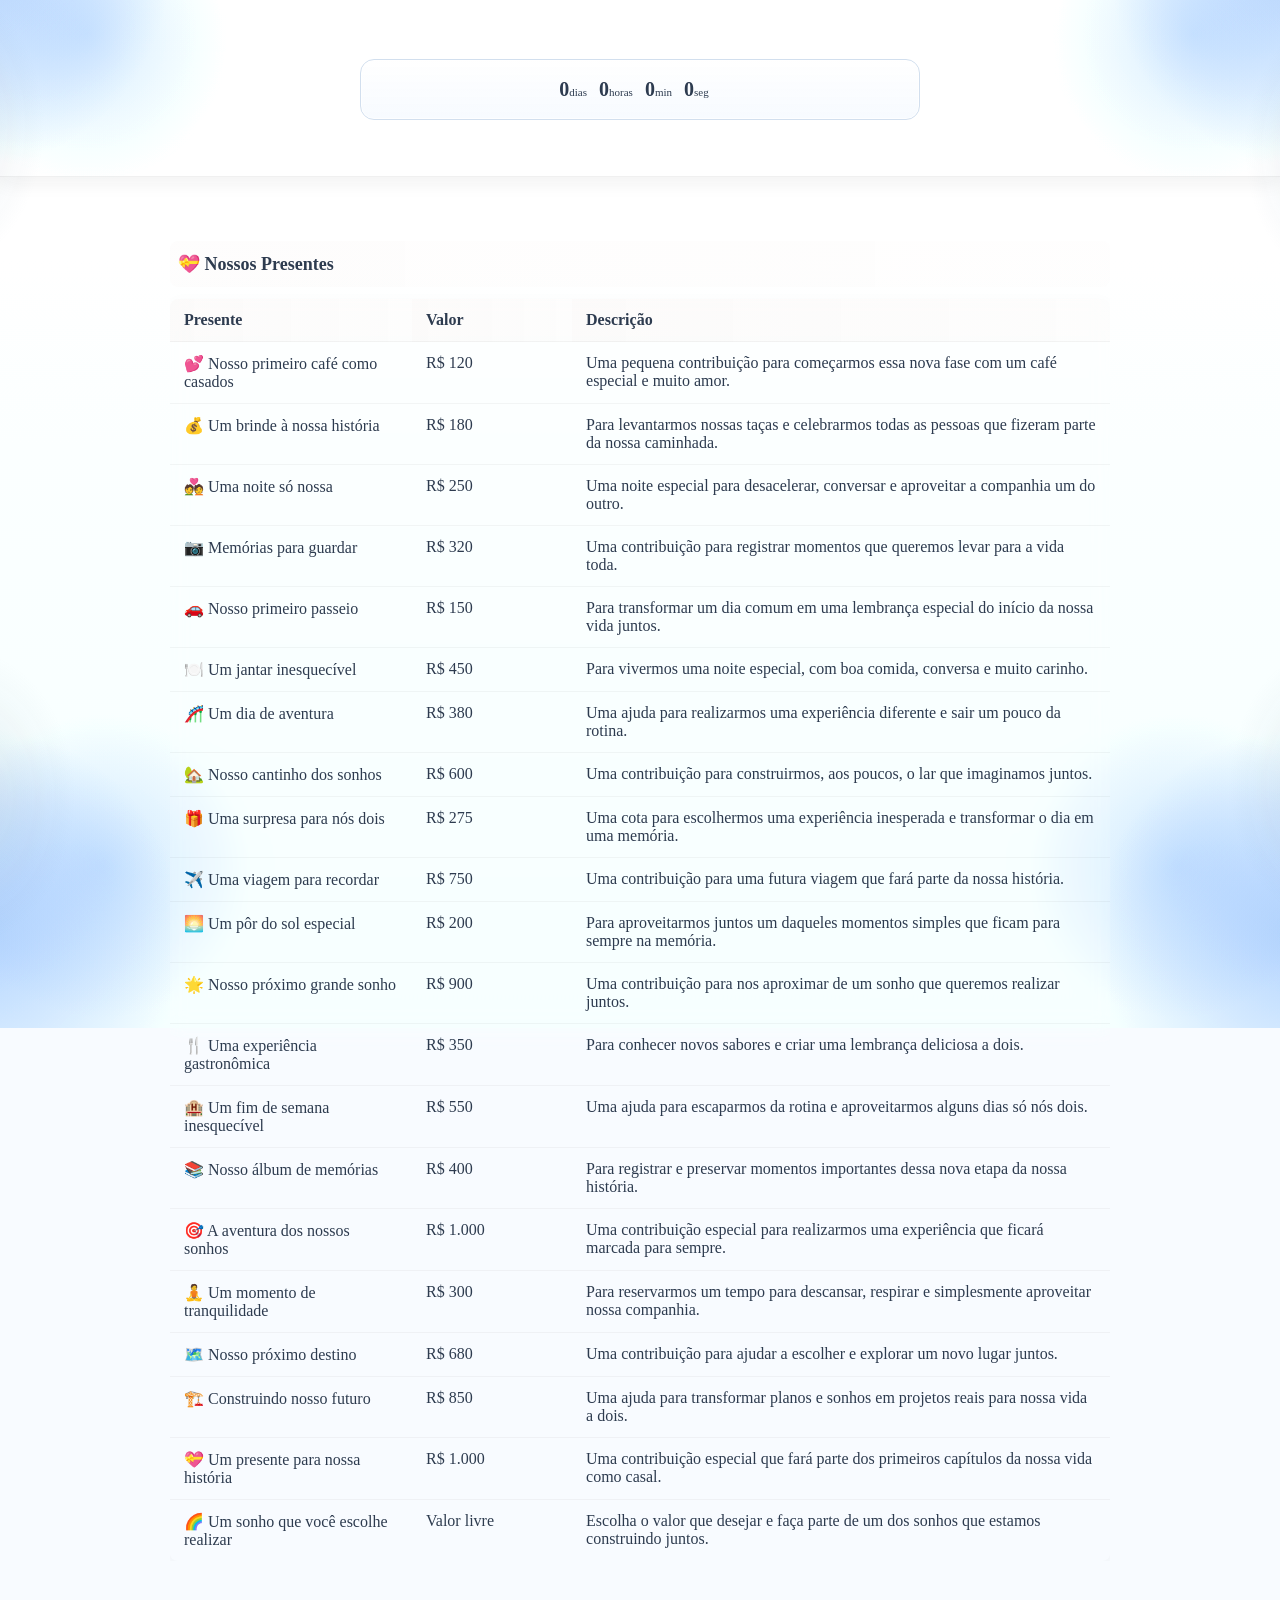
==== lista-de-presentes.html @ b3a72bfd "Add files via upload" ====
<!doctype html>
<html lang="pt-BR">
<head>
  <meta charset="utf-8">
  <meta name="viewport" content="width=device-width,initial-scale=1">
  <title>Lista de Presentes — Carlos &amp; Tatiane</title>
  <link rel="stylesheet" href="styles.css">
  <style>
    .gifts-wrap{ max-width:980px; margin:0 auto; padding:20px; }
    /* Fixed header at top (now fixed so it never leaves the screen) */
    header{ position:fixed; top:0; left:0; right:0; background:var(--white); padding:18px 12px; border-bottom:1px solid rgba(0,0,0,0.06); z-index:80; box-shadow:0 6px 18px rgba(42,42,42,0.06); }
    header .inner{ max-width:980px; margin:0 auto; text-align:center; }
    header h1{ font-family: 'Cormorant Garamond', serif; font-size:28px; margin:6px 0; color:var(--text); }

    /* Countdown styles (horizontal, matching index) */
    .countdown{ display:flex; gap:12px; justify-content:center; align-items:center; margin-top:8px; }
    .countdown-inner{ display:flex; gap:12px; align-items:center; justify-content:center; }
    .countdown-unit{ text-align:center; }
    .countdown .number{ font-size:20px; font-weight:700; color:var(--text); }
    .countdown .label{ font-size:11px; color:var(--text); }

    /* Make sections stack vertically (override .wrap flex on index) */
    .wrap.gifts-wrap{ display:block; align-items:stretch; justify-content:flex-start; }

    /* Sections stacked vertically */
    section.category{ margin-top:28px; display:block; width:100%; }
    section.category + section.category{ margin-top:22px; }
    section.category h2{ font-size:18px; margin:0; padding:12px 8px; color:var(--text); cursor:pointer; background:linear-gradient(90deg, rgba(199,146,130,0.02), rgba(199,146,130,0.01)); border-radius:8px; }
    section.category h2:hover{ background:linear-gradient(90deg, rgba(199,146,130,0.06), rgba(199,146,130,0.04)); }
    section.category h2:focus{ outline:2px solid rgba(199,146,130,0.18); }

    /* Section content (collapsible) */
    .section-content{ overflow:hidden; max-height:0; transition:max-height .36s ease; }
    section.category.open .section-content{ /* when open we'll set inline max-height via JS */ }
    table.gifts{ width:100%; border-collapse:collapse; background:rgba(255,255,255,0.1); border-radius:8px; overflow:hidden; box-shadow:0 6px 18px rgba(42,42,42,0.04); margin-top:12px; backdrop-filter:blur(8px); }
    table.gifts thead th{ text-align:left; padding:12px 14px; background:linear-gradient(90deg, rgba(199,146,130,0.04), rgba(199,146,130,0.02)); font-weight:700; color:var(--text); }
    table.gifts tbody td{ padding:12px 14px; border-top:1px solid rgba(0,0,0,0.04); color:var(--text); vertical-align:top; }

    @media(max-width:720px){
      header{ padding:14px 10px; }
      header h1{ font-size:22px; }
      .countdown-inner{ gap:10px; }
      .countdown .number{ font-size:16px; }
    }

    @media(max-width:480px){
      header{ padding:10px 8px; }
      header h1{ font-size:18px; margin:4px 0; }
      .countdown-inner{ gap:8px; }
      .countdown .number{ font-size:14px; }
      .gifts-wrap{ padding-top:10px; }
    }

    @media(max-width:720px){ table.gifts thead{ display:none; } table.gifts tbody td{ display:block; padding:10px; } table.gifts tbody tr{ margin-bottom:10px; display:block; border-radius:8px; overflow:hidden; background:rgba(255,255,255,0.1); box-shadow:0 2px 8px rgba(42,42,42,0.06); } table.gifts tbody tr td:first-child::before{ content:attr(data-label); font-weight:700; display:block; margin-bottom:4px; color:var(--rose-gold); } }

  </style>
</head>
<body>
  <header>
    <div class="inner">
      <h1>Carlos Alexandre &amp; Tatiane</h1>
      <!-- Horizontal countdown matching index page -->
      <div class="countdown" id="countdown" role="timer" aria-live="polite" aria-atomic="true">
        <div class="countdown-inner">
          <div class="countdown-unit"><span class="number" id="cd-days">0</span><span class="label">dias</span></div>
          <div class="countdown-unit"><span class="number" id="cd-hours">0</span><span class="label">horas</span></div>
          <div class="countdown-unit"><span class="number" id="cd-minutes">0</span><span class="label">min</span></div>
          <div class="countdown-unit"><span class="number" id="cd-seconds">0</span><span class="label">seg</span></div>
        </div>
        <div class="countdown-message" id="cd-message" aria-hidden="true"></div>
      </div>
    </div>
  </header>

  <main class="wrap gifts-wrap" role="main">

    <section class="category open" aria-labelledby="presentes-title">
      <h2 id="presentes-title">💝 Nossos Presentes</h2>
      <div class="section-content" style="max-height:none;">
        <table class="gifts">
          <thead>
            <tr><th>Presente</th><th style="width:160px">Valor</th><th>Descrição</th></tr>
          </thead>
          <tbody>
            <tr>
              <td data-label="Presente">💕 Nosso primeiro café como casados</td>
              <td data-label="Valor">R$ 120</td>
              <td data-label="Descrição">Uma pequena contribuição para começarmos essa nova fase com um café especial e muito amor.</td>
            </tr>
            <tr>
              <td data-label="Presente">💰 Um brinde à nossa história</td>
              <td data-label="Valor">R$ 180</td>
              <td data-label="Descrição">Para levantarmos nossas taças e celebrarmos todas as pessoas que fizeram parte da nossa caminhada.</td>
            </tr>
            <tr>
              <td data-label="Presente">💑 Uma noite só nossa</td>
              <td data-label="Valor">R$ 250</td>
              <td data-label="Descrição">Uma noite especial para desacelerar, conversar e aproveitar a companhia um do outro.</td>
            </tr>
            <tr>
              <td data-label="Presente">📷 Memórias para guardar</td>
              <td data-label="Valor">R$ 320</td>
              <td data-label="Descrição">Uma contribuição para registrar momentos que queremos levar para a vida toda.</td>
            </tr>
            <tr>
              <td data-label="Presente">🚗 Nosso primeiro passeio</td>
              <td data-label="Valor">R$ 150</td>
              <td data-label="Descrição">Para transformar um dia comum em uma lembrança especial do início da nossa vida juntos.</td>
            </tr>
            <tr>
              <td data-label="Presente">🍽️ Um jantar inesquecível</td>
              <td data-label="Valor">R$ 450</td>
              <td data-label="Descrição">Para vivermos uma noite especial, com boa comida, conversa e muito carinho.</td>
            </tr>
            <tr>
              <td data-label="Presente">🎢 Um dia de aventura</td>
              <td data-label="Valor">R$ 380</td>
              <td data-label="Descrição">Uma ajuda para realizarmos uma experiência diferente e sair um pouco da rotina.</td>
            </tr>
            <tr>
              <td data-label="Presente">🏡 Nosso cantinho dos sonhos</td>
              <td data-label="Valor">R$ 600</td>
              <td data-label="Descrição">Uma contribuição para construirmos, aos poucos, o lar que imaginamos juntos.</td>
            </tr>
            <tr>
              <td data-label="Presente">🎁 Uma surpresa para nós dois</td>
              <td data-label="Valor">R$ 275</td>
              <td data-label="Descrição">Uma cota para escolhermos uma experiência inesperada e transformar o dia em uma memória.</td>
            </tr>
            <tr>
              <td data-label="Presente">✈️ Uma viagem para recordar</td>
              <td data-label="Valor">R$ 750</td>
              <td data-label="Descrição">Uma contribuição para uma futura viagem que fará parte da nossa história.</td>
            </tr>
            <tr>
              <td data-label="Presente">🌅 Um pôr do sol especial</td>
              <td data-label="Valor">R$ 200</td>
              <td data-label="Descrição">Para aproveitarmos juntos um daqueles momentos simples que ficam para sempre na memória.</td>
            </tr>
            <tr>
              <td data-label="Presente">🌟 Nosso próximo grande sonho</td>
              <td data-label="Valor">R$ 900</td>
              <td data-label="Descrição">Uma contribuição para nos aproximar de um sonho que queremos realizar juntos.</td>
            </tr>
            <tr>
              <td data-label="Presente">🍴 Uma experiência gastronômica</td>
              <td data-label="Valor">R$ 350</td>
              <td data-label="Descrição">Para conhecer novos sabores e criar uma lembrança deliciosa a dois.</td>
            </tr>
            <tr>
              <td data-label="Presente">🏨 Um fim de semana inesquecível</td>
              <td data-label="Valor">R$ 550</td>
              <td data-label="Descrição">Uma ajuda para escaparmos da rotina e aproveitarmos alguns dias só nós dois.</td>
            </tr>
            <tr>
              <td data-label="Presente">📚 Nosso álbum de memórias</td>
              <td data-label="Valor">R$ 400</td>
              <td data-label="Descrição">Para registrar e preservar momentos importantes dessa nova etapa da nossa história.</td>
            </tr>
            <tr>
              <td data-label="Presente">🎯 A aventura dos nossos sonhos</td>
              <td data-label="Valor">R$ 1.000</td>
              <td data-label="Descrição">Uma contribuição especial para realizarmos uma experiência que ficará marcada para sempre.</td>
            </tr>
            <tr>
              <td data-label="Presente">🧘 Um momento de tranquilidade</td>
              <td data-label="Valor">R$ 300</td>
              <td data-label="Descrição">Para reservarmos um tempo para descansar, respirar e simplesmente aproveitar nossa companhia.</td>
            </tr>
            <tr>
              <td data-label="Presente">🗺️ Nosso próximo destino</td>
              <td data-label="Valor">R$ 680</td>
              <td data-label="Descrição">Uma contribuição para ajudar a escolher e explorar um novo lugar juntos.</td>
            </tr>
            <tr>
              <td data-label="Presente">🏗️ Construindo nosso futuro</td>
              <td data-label="Valor">R$ 850</td>
              <td data-label="Descrição">Uma ajuda para transformar planos e sonhos em projetos reais para nossa vida a dois.</td>
            </tr>
            <tr>
              <td data-label="Presente">💝 Um presente para nossa história</td>
              <td data-label="Valor">R$ 1.000</td>
              <td data-label="Descrição">Uma contribuição especial que fará parte dos primeiros capítulos da nossa vida como casal.</td>
            </tr>
            <tr>
              <td data-label="Presente">🌈 Um sonho que você escolhe realizar</td>
              <td data-label="Valor">Valor livre</td>
              <td data-label="Descrição">Escolha o valor que desejar e faça parte de um dos sonhos que estamos construindo juntos.</td>
            </tr>
          </tbody>
        </table>
      </div>
    </section>

  </main>

  <script>
    // Accordion behavior + fixed header padding adjustment
    document.addEventListener('DOMContentLoaded', function(){
      const header = document.querySelector('header');
      const main = document.querySelector('main.wrap');

      function adjustMainPadding(){
        // set padding-top so content isn't hidden behind fixed header
        const h = header.offsetHeight || 80;
        main.style.paddingTop = (h + 18) + 'px'; // extra spacing
      }
      adjustMainPadding();
      window.addEventListener('resize', adjustMainPadding);

      const sections = document.querySelectorAll('section.category');
      sections.forEach(sec => {
        const h2 = sec.querySelector('h2');
        const content = sec.querySelector('.section-content');

        // Initialize collapsed (unless section has 'open' class)
        if(!sec.classList.contains('open')){
          content.style.maxHeight = '0px';
          content.setAttribute('aria-hidden', 'true');
        }
        h2.setAttribute('tabindex', '0');
        h2.setAttribute('role', 'button');
        h2.setAttribute('aria-expanded', sec.classList.contains('open') ? 'true' : 'false');

        // toggle function
        function toggle(){
          const expanded = h2.getAttribute('aria-expanded') === 'true';
          if(expanded){
            h2.setAttribute('aria-expanded','false');
            content.setAttribute('aria-hidden','true');
            // animate collapse
            content.style.maxHeight = content.scrollHeight + 'px';
            // force repaint then collapse
            requestAnimationFrame(()=>{ content.style.maxHeight = '0px'; });
            sec.classList.remove('open');
          } else {
            h2.setAttribute('aria-expanded','true');
            content.setAttribute('aria-hidden','false');
            // expand to scrollHeight
            content.style.maxHeight = content.scrollHeight + 'px';
            sec.classList.add('open');
            // remove maxHeight after transition to allow internal height changes
            content.addEventListener('transitionend', function handler(){
              if(h2.getAttribute('aria-expanded') === 'true'){
                content.style.maxHeight = 'none';
              }
              content.removeEventListener('transitionend', handler);
            });
          }
        }

        h2.addEventListener('click', toggle);
        h2.addEventListener('keydown', function(e){ if(e.key === 'Enter' || e.key === ' ') { e.preventDefault(); toggle(); } });
      });

    });
  </script>

  <script src="scripts.js" defer></script>
</body>
</html>
---- styles.css ----
:root {
  --bg: #f8fbff;
  --paper: #fffefd;
  --text: #2d3b4f;
  --accent: #355b88;
  --line: #c8d8ea;
  --button-bg: #496f9e;
  --button-text: #ffffff;
}

* {
  margin: 0;
  padding: 0;
  box-sizing: border-box;
}

html, body {
  width: 100%;
  min-height: 100%;
}

body {
  min-height: 100dvh;
  display: grid;
  place-items: center;
  color: var(--text);
  font-family: "Cormorant Garamond", serif;
  background-color: var(--bg);
  padding:
    max(18px, env(safe-area-inset-top))
    max(16px, env(safe-area-inset-right))
    max(22px, env(safe-area-inset-bottom))
    max(16px, env(safe-area-inset-left));
  overflow-x: hidden;
  position: relative;
  isolation: isolate;
}

body.ready .convite {
  animation: fadeZoomIn 1.2s cubic-bezier(.22,.61,.36,1) both;
}

@keyframes fadeZoomIn {
  0% {
    opacity: 0;
    transform: scale(0.965) translateY(12px);
  }
  100% {
    opacity: 1;
    transform: scale(1) translateY(0);
  }
}

body::before,
body::after {
  content: "";
  position: fixed;
  inset: -10vmax;
  pointer-events: none;
  z-index: -1;
}

/* Flores azuis mais visíveis */
body::before {
  background:
    radial-gradient(26vmax 26vmax at 6% 8%, rgba(95, 145, 210, 0.42) 0%, transparent 62%),
    radial-gradient(18vmax 18vmax at 14% 14%, rgba(142, 181, 230, 0.36) 0%, transparent 66%),

    radial-gradient(26vmax 26vmax at 94% 8%, rgba(95, 145, 210, 0.42) 0%, transparent 62%),
    radial-gradient(18vmax 18vmax at 86% 14%, rgba(142, 181, 230, 0.36) 0%, transparent 66%),

    radial-gradient(26vmax 26vmax at 7% 92%, rgba(95, 145, 210, 0.42) 0%, transparent 62%),
    radial-gradient(18vmax 18vmax at 15% 86%, rgba(142, 181, 230, 0.36) 0%, transparent 66%),

    radial-gradient(26vmax 26vmax at 93% 92%, rgba(95, 145, 210, 0.42) 0%, transparent 62%),
    radial-gradient(18vmax 18vmax at 85% 86%, rgba(142, 181, 230, 0.36) 0%, transparent 66%),

    linear-gradient(180deg, #fcfeff 0%, #f3f8ff 50%, #eef6ff 100%);
  filter: saturate(120%) contrast(108%);
}

/* Camada de profundidade */
body::after {
  background:
    radial-gradient(12vmax 16vmax at 4% 22%, rgba(126, 154, 177, 0.22) 0%, transparent 72%),
    radial-gradient(11vmax 15vmax at 96% 24%, rgba(126, 154, 177, 0.22) 0%, transparent 72%),
    radial-gradient(12vmax 16vmax at 6% 80%, rgba(126, 154, 177, 0.20) 0%, transparent 72%),
    radial-gradient(11vmax 15vmax at 95% 79%, rgba(126, 154, 177, 0.20) 0%, transparent 72%);
  mix-blend-mode: multiply;
  opacity: 0.9;
}

.particles {
  position: fixed;
  inset: 0;
  pointer-events: none;
  z-index: 0;
  overflow: hidden;
}

.particle {
  position: absolute;
  width: 6px;
  height: 6px;
  border-radius: 50%;
  background: rgba(130, 165, 206, 0.32);
  filter: blur(0.3px);
  animation: floatParticle linear infinite;
}

@keyframes floatParticle {
  0% {
    transform: translateY(104vh) translateX(0) scale(0.85);
    opacity: 0;
  }
  10% { opacity: 0.45; }
  85% { opacity: 0.35; }
  100% {
    transform: translateY(-12vh) translateX(22px) scale(1.1);
    opacity: 0;
  }
}

.petals {
  position: fixed;
  inset: 0;
  pointer-events: none;
  z-index: 1;
  overflow: hidden;
}

.petal {
  position: absolute;
  top: -12vh;
  width: 16px;
  height: 12px;
  background: radial-gradient(circle at 30% 30%, rgba(191, 214, 240, 0.95), rgba(121, 157, 204, 0.78));
  border-radius: 70% 30% 65% 35% / 55% 45% 55% 45%;
  opacity: 0.65;
  transform-origin: center;
  filter: blur(0.2px);
  animation: fallPetal linear infinite;
}

@keyframes fallPetal {
  0% {
    transform: translate3d(0, -15vh, 0) rotate(0deg);
    opacity: 0;
  }
  10% { opacity: 0.7; }
  100% {
    transform: translate3d(34px, 120vh, 0) rotate(340deg);
    opacity: 0;
  }
}

.convite {
  text-align: center;
  width: min(100%, 760px);
  background: color-mix(in oklab, var(--paper) 95%, white);
  border: 1px solid color-mix(in oklab, var(--line) 78%, white);
  border-radius: 18px;
  padding: clamp(30px, 6vw, 56px) clamp(18px, 5vw, 44px);
  box-shadow:
    0 16px 40px rgba(61, 95, 141, 0.12),
    0 2px 10px rgba(61, 95, 141, 0.09),
    inset 0 0 0 1px rgba(255, 255, 255, 0.75);
  position: relative;
  z-index: 2;
  backdrop-filter: blur(0.5px);
  opacity: 0;
}

.convite::before,
.convite::after {
  content: "";
  position: absolute;
  left: 50%;
  transform: translateX(-50%);
  width: min(78%, 520px);
  height: 1px;
  background: linear-gradient(90deg, transparent, #9bb7d6 14%, #7e9fc4 50%, #9bb7d6 86%, transparent);
  opacity: 0.75;
}

.convite::before { top: 16px; }
.convite::after { bottom: 16px; }

h1, .data, .frase, .btn, .countdown-title, .countdown-grid {
  opacity: 0;
  transform: translateY(10px);
}

body.ready h1 { animation: textIn .8s ease forwards .35s; }
body.ready .data { animation: textIn .8s ease forwards .55s; }
body.ready .frase { animation: textIn .9s ease forwards .75s; }
body.ready .countdown-title { animation: textIn .9s ease forwards .9s; }
body.ready .countdown-grid { animation: textIn .9s ease forwards 1.05s; }

@keyframes textIn {
  to {
    opacity: 1;
    transform: translateY(0);
  }
}

/* Nome dos noivos (script) */
h1 {
  font-family: "Great Vibes", cursive;
  font-size: clamp(3rem, 12vw, 5.4rem);
  line-height: 0.95;
  font-weight: 400;
  margin-bottom: 16px;
  letter-spacing: 0.3px;
  color: #1f4a78;
  text-wrap: balance;
}

/* Demais textos (serif elegante) */
.data {
  font-family: "Cormorant Garamond", serif;
  font-weight: 600;
  letter-spacing: 0.8px;
  font-size: clamp(1.5rem, 5.2vw, 2.3rem);
  margin-bottom: clamp(20px, 5vw, 30px);
  color: #1f4a78;
}

.frase {
  font-family: "Cormorant Garamond", serif;
  font-style: italic;
  font-size: clamp(1.25rem, 4.2vw, 1.7rem);
  line-height: 1.45;
  margin-bottom: clamp(18px, 4.5vw, 26px);
  color: #355b88;
  padding-inline: clamp(4px, 2vw, 24px);
}

.countdown {
  margin: 0 auto clamp(26px, 6vw, 38px);
  width: min(100%, 560px);
  padding: clamp(14px, 3vw, 18px);
  border: 1px solid color-mix(in oklab, #9cb8d8 45%, white);
  border-radius: 14px;
  background: linear-gradient(180deg, rgba(255,255,255,0.75), rgba(240,247,255,0.55));
  box-shadow: inset 0 0 0 1px rgba(255,255,255,.75);
}

.countdown-title {
  font-family: "Cormorant Garamond", serif;
  font-size: clamp(1rem, 3.5vw, 1.2rem);
  letter-spacing: .35px;
  color: #55759d;
  margin-bottom: 10px;
  text-transform: uppercase;
  font-weight: 600;
}

.countdown-grid {
  display: grid;
  grid-template-columns: repeat(4, minmax(0, 1fr));
  gap: 8px;
}

.countdown-item {
  background: rgba(255,255,255,.8);
  border: 1px solid rgba(144, 173, 207, 0.35);
  border-radius: 10px;
  padding: 8px 6px;
  min-height: 70px;
  display: grid;
  align-content: center;
  justify-items: center;
}

.countdown-value {
  font-family: "Cormorant Garamond", serif;
  font-size: clamp(1.2rem, 5vw, 1.8rem);
  font-weight: 600;
  color: #355b88;
  line-height: 1;
  font-variant-numeric: tabular-nums;
}

.countdown-label {
  font-family: "Cormorant Garamond", serif;
  margin-top: 6px;
  font-size: clamp(0.8rem, 2.8vw, 0.92rem);
  letter-spacing: 0.3px;
  color: #5d7ea5;
  text-transform: uppercase;
  font-weight: 500;
}

.countdown-finished {
  font-family: "Cormorant Garamond", serif;
  font-size: clamp(1.2rem, 3.8vw, 1.4rem);
  color: #355b88;
  font-style: italic;
  padding: 8px 4px;
  font-weight: 500;
}

.btn {
  font-family: "Cormorant Garamond", serif;
  display: inline-flex;
  align-items: center;
  justify-content: center;
  text-decoration: none;
  background: linear-gradient(180deg, #5a81b1 0%, var(--button-bg) 100%);
  color: var(--button-text);
  min-height: 48px;
  padding: 12px 24px;
  border-radius: 999px;
  font-size: clamp(1.05rem, 3.8vw, 1.2rem);
  font-weight: 600;
  border: 1px solid rgba(255, 255, 255, 0.35);
  box-shadow:
    0 8px 20px rgba(73, 111, 158, 0.33),
    inset 0 1px 0 rgba(255, 255, 255, 0.35);
  transition: transform 0.2s ease, opacity 0.2s ease, box-shadow 0.2s ease;
  letter-spacing: 0.3px;
}

body.ready .btn {
  animation: popIn .65s cubic-bezier(.2,.9,.25,1.2) forwards 1.2s;
}

@keyframes popIn {
  0% { opacity: 0; transform: scale(0.85); }
  75% { opacity: 1; transform: scale(1.05); }
  100% { opacity: 1; transform: scale(1); }
}

.btn:hover {
  transform: translateY(-1px) scale(1.02);
  opacity: 0.96;
  box-shadow:
    0 10px 24px rgba(73, 111, 158, 0.37),
    inset 0 1px 0 rgba(255, 255, 255, 0.4);
}

.btn:active { transform: translateY(0) scale(0.99); }

.btn:focus-visible {
  outline: 2px solid color-mix(in oklab, var(--accent) 76%, black);
  outline-offset: 3px;
}

@media (max-width: 560px) {
  body::before, body::after { inset: -16vmax; }
  .convite { border-radius: 16px; }
  .btn { width: min(100%, 280px); }
  .petal { width: 14px; height: 10px; }
  .countdown-grid { gap: 6px; }
  .countdown-item { min-height: 64px; }
}

@media (max-width: 420px) {
  .countdown-grid { grid-template-columns: repeat(2, minmax(0, 1fr)); }
}

@media (max-width: 360px) {
  .convite { padding-inline: 14px; }
  h1 { font-size: clamp(2.4rem, 13vw, 3.1rem); }
}

@media (prefers-reduced-motion: reduce) {
  * {
    animation: none !important;
    transition: none !important;
    scroll-behavior: auto !important;
  }
  .convite, h1, .data, .frase, .btn, .countdown-title, .countdown-grid {
    opacity: 1 !important;
    transform: none !important;
  }
}
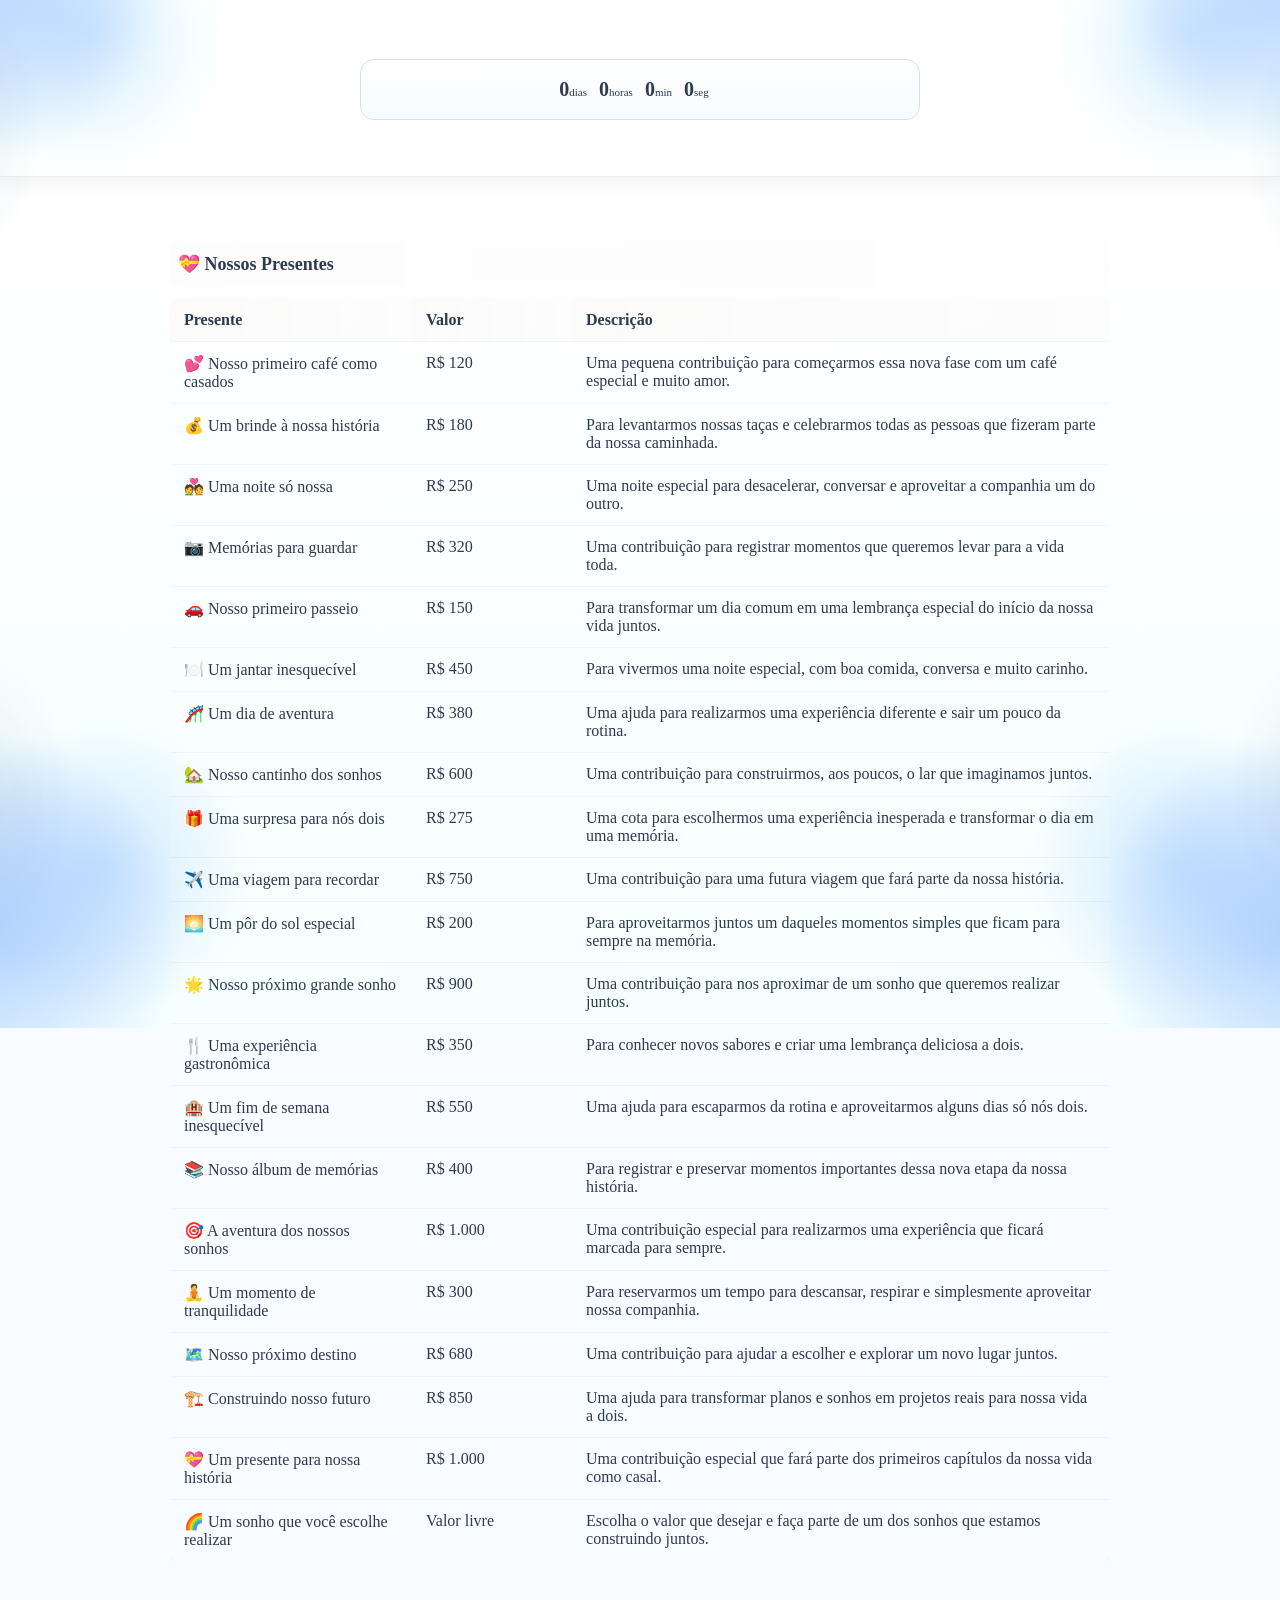
==== commit c3b832df: "Update: Change names to Paula & Felipe in gift list page title and header" ====
--- a/lista-de-presentes.html
+++ b/lista-de-presentes.html
@@ -3,7 +3,7 @@
 <head>
   <meta charset="utf-8">
   <meta name="viewport" content="width=device-width,initial-scale=1">
-  <title>Lista de Presentes — Carlos &amp; Tatiane</title>
+  <title>Lista de Presentes — Paula &amp; Felipe</title>
   <link rel="stylesheet" href="styles.css">
   <style>
     .gifts-wrap{ max-width:980px; margin:0 auto; padding:20px; }
@@ -32,7 +32,7 @@
     /* Section content (collapsible) */
     .section-content{ overflow:hidden; max-height:0; transition:max-height .36s ease; }
     section.category.open .section-content{ /* when open we'll set inline max-height via JS */ }
-    table.gifts{ width:100%; border-collapse:collapse; background:rgba(255,255,255,0.1); border-radius:8px; overflow:hidden; box-shadow:0 6px 18px rgba(42,42,42,0.04); margin-top:12px; backdrop-filter:blur(8px); }
+    table.gifts{ width:100%; border-collapse:collapse; background:rgba(255,255,255,0.1); border-radius:8px; overflow:hidden; box-shadow:0 6px 18px rgba(42,42,42,0.04); margin-top:12px; backdrop-filter:blur(0.5px); }
     table.gifts thead th{ text-align:left; padding:12px 14px; background:linear-gradient(90deg, rgba(199,146,130,0.04), rgba(199,146,130,0.02)); font-weight:700; color:var(--text); }
     table.gifts tbody td{ padding:12px 14px; border-top:1px solid rgba(0,0,0,0.04); color:var(--text); vertical-align:top; }
 
@@ -51,14 +51,14 @@
       .gifts-wrap{ padding-top:10px; }
     }
 
-    @media(max-width:720px){ table.gifts thead{ display:none; } table.gifts tbody td{ display:block; padding:10px; } table.gifts tbody tr{ margin-bottom:10px; display:block; border-radius:8px; overflow:hidden; background:rgba(255,255,255,0.1); box-shadow:0 2px 8px rgba(42,42,42,0.06); } table.gifts tbody tr td:first-child::before{ content:attr(data-label); font-weight:700; display:block; margin-bottom:4px; color:var(--rose-gold); } }
+    @media(max-width:720px){ table.gifts thead{ display:none; } table.gifts tbody td{ display:block; padding:10px; } table.gifts tbody tr{ margin-bottom:10px; display:block; border-radius:8px; overflow:hidden; background:rgba(255,255,255,0.08); } }
 
   </style>
 </head>
 <body>
   <header>
     <div class="inner">
-      <h1>Carlos Alexandre &amp; Tatiane</h1>
+      <h1>Paula &amp; Felipe</h1>
       <!-- Horizontal countdown matching index page -->
       <div class="countdown" id="countdown" role="timer" aria-live="polite" aria-atomic="true">
         <div class="countdown-inner">
--- a/styles.css
+++ b/styles.css
@@ -186,7 +186,7 @@
 .convite::before { top: 16px; }
 .convite::after { bottom: 16px; }
 
-h1, .data, .frase, .btn, .countdown-title, .countdown-grid {
+h1, .data, .frase, .btn, .countdown-title, .countdown-grid, .buttons-container {
   opacity: 0;
   transform: translateY(10px);
 }
@@ -196,6 +196,7 @@
 body.ready .frase { animation: textIn .9s ease forwards .75s; }
 body.ready .countdown-title { animation: textIn .9s ease forwards .9s; }
 body.ready .countdown-grid { animation: textIn .9s ease forwards 1.05s; }
+body.ready .buttons-container { animation: textIn .9s ease forwards 1.2s; }
 
 @keyframes textIn {
   to {
@@ -299,6 +300,15 @@
   font-style: italic;
   padding: 8px 4px;
   font-weight: 500;
+}
+
+/* Botões */
+.buttons-container {
+  display: flex;
+  gap: clamp(12px, 3vw, 20px);
+  flex-wrap: wrap;
+  justify-content: center;
+  margin-top: clamp(20px, 4vw, 32px);
 }
 
 .btn {
@@ -320,6 +330,7 @@
     inset 0 1px 0 rgba(255, 255, 255, 0.35);
   transition: transform 0.2s ease, opacity 0.2s ease, box-shadow 0.2s ease;
   letter-spacing: 0.3px;
+  cursor: pointer;
 }
 
 body.ready .btn {
@@ -345,6 +356,184 @@
 .btn:focus-visible {
   outline: 2px solid color-mix(in oklab, var(--accent) 76%, black);
   outline-offset: 3px;
+}
+
+.btn-confirm {
+  background: linear-gradient(180deg, #6b9a2f 0%, #558a1f 100%);
+}
+
+.btn-confirm:hover {
+  box-shadow:
+    0 10px 24px rgba(85, 138, 31, 0.37),
+    inset 0 1px 0 rgba(255, 255, 255, 0.4);
+}
+
+/* Modal */
+.modal {
+  position: fixed;
+  inset: 0;
+  z-index: 1000;
+  display: flex;
+  align-items: center;
+  justify-content: center;
+  padding: 20px;
+}
+
+.modal:not([hidden]) {
+  animation: modalFadeIn 0.3s ease forwards;
+}
+
+@keyframes modalFadeIn {
+  from {
+    opacity: 0;
+  }
+  to {
+    opacity: 1;
+  }
+}
+
+.modal-overlay {
+  position: absolute;
+  inset: 0;
+  background: rgba(0, 0, 0, 0.4);
+  backdrop-filter: blur(3px);
+}
+
+.modal-content {
+  position: relative;
+  background: var(--paper);
+  border-radius: 16px;
+  padding: clamp(24px, 5vw, 40px);
+  width: min(100%, 520px);
+  box-shadow: 0 20px 60px rgba(61, 95, 141, 0.2);
+  animation: modalSlideIn 0.3s cubic-bezier(0.34, 1.56, 0.64, 1);
+}
+
+@keyframes modalSlideIn {
+  from {
+    transform: scale(0.95) translateY(20px);
+    opacity: 0;
+  }
+  to {
+    transform: scale(1) translateY(0);
+    opacity: 1;
+  }
+}
+
+.modal-close {
+  position: absolute;
+  top: 12px;
+  right: 12px;
+  background: none;
+  border: none;
+  font-size: 32px;
+  color: var(--text);
+  cursor: pointer;
+  padding: 0;
+  width: 40px;
+  height: 40px;
+  display: flex;
+  align-items: center;
+  justify-content: center;
+  border-radius: 8px;
+  transition: background 0.2s ease;
+}
+
+.modal-close:hover {
+  background: rgba(0, 0, 0, 0.08);
+}
+
+.modal-content h2 {
+  font-family: "Cormorant Garamond", serif;
+  font-size: 28px;
+  color: #1f4a78;
+  margin-bottom: 24px;
+  margin-top: 8px;
+}
+
+.form-group {
+  margin-bottom: 18px;
+  display: flex;
+  flex-direction: column;
+}
+
+.form-group label {
+  font-family: "Cormorant Garamond", serif;
+  font-size: 16px;
+  font-weight: 600;
+  color: var(--text);
+  margin-bottom: 8px;
+}
+
+.form-group input,
+.form-group select,
+.form-group textarea {
+  font-family: "Cormorant Garamond", serif;
+  font-size: 15px;
+  padding: 12px;
+  border: 1px solid rgba(61, 95, 141, 0.2);
+  border-radius: 8px;
+  background: rgba(255, 255, 255, 0.6);
+  color: var(--text);
+  transition: border-color 0.2s ease, background 0.2s ease;
+}
+
+.form-group input:focus,
+.form-group select:focus,
+.form-group textarea:focus {
+  outline: none;
+  border-color: var(--accent);
+  background: rgba(255, 255, 255, 1);
+  box-shadow: 0 0 0 3px rgba(53, 91, 136, 0.1);
+}
+
+.form-group textarea {
+  resize: vertical;
+  min-height: 80px;
+}
+
+.form-group.checkbox {
+  flex-direction: row;
+  align-items: center;
+  margin-bottom: 12px;
+}
+
+.form-group.checkbox label {
+  margin: 0;
+  display: flex;
+  align-items: center;
+  gap: 8px;
+  font-weight: 500;
+  cursor: pointer;
+}
+
+.form-group.checkbox input {
+  width: 18px;
+  height: 18px;
+  margin: 0;
+  cursor: pointer;
+}
+
+.btn-submit {
+  width: 100%;
+  margin-top: 12px;
+  background: linear-gradient(180deg, #6b9a2f 0%, #558a1f 100%);
+}
+
+.btn-submit:hover {
+  box-shadow:
+    0 10px 24px rgba(85, 138, 31, 0.37),
+    inset 0 1px 0 rgba(255, 255, 255, 0.4);
+}
+
+.modal-success {
+  text-align: center;
+  font-size: 16px;
+  color: #558a1f;
+  padding: 16px;
+  background: rgba(107, 154, 47, 0.1);
+  border-radius: 8px;
+  margin-top: 12px;
 }
 
 @media (max-width: 560px) {
@@ -354,10 +543,15 @@
   .petal { width: 14px; height: 10px; }
   .countdown-grid { gap: 6px; }
   .countdown-item { min-height: 64px; }
+  .buttons-container { flex-direction: column; }
+  .btn { width: 100%; }
 }
 
 @media (max-width: 420px) {
   .countdown-grid { grid-template-columns: repeat(2, minmax(0, 1fr)); }
+  .modal-content {
+    padding: clamp(20px, 4vw, 24px);
+  }
 }
 
 @media (max-width: 360px) {
@@ -371,7 +565,7 @@
     transition: none !important;
     scroll-behavior: auto !important;
   }
-  .convite, h1, .data, .frase, .btn, .countdown-title, .countdown-grid {
+  .convite, h1, .data, .frase, .btn, .countdown-title, .countdown-grid, .buttons-container {
     opacity: 1 !important;
     transform: none !important;
   }
